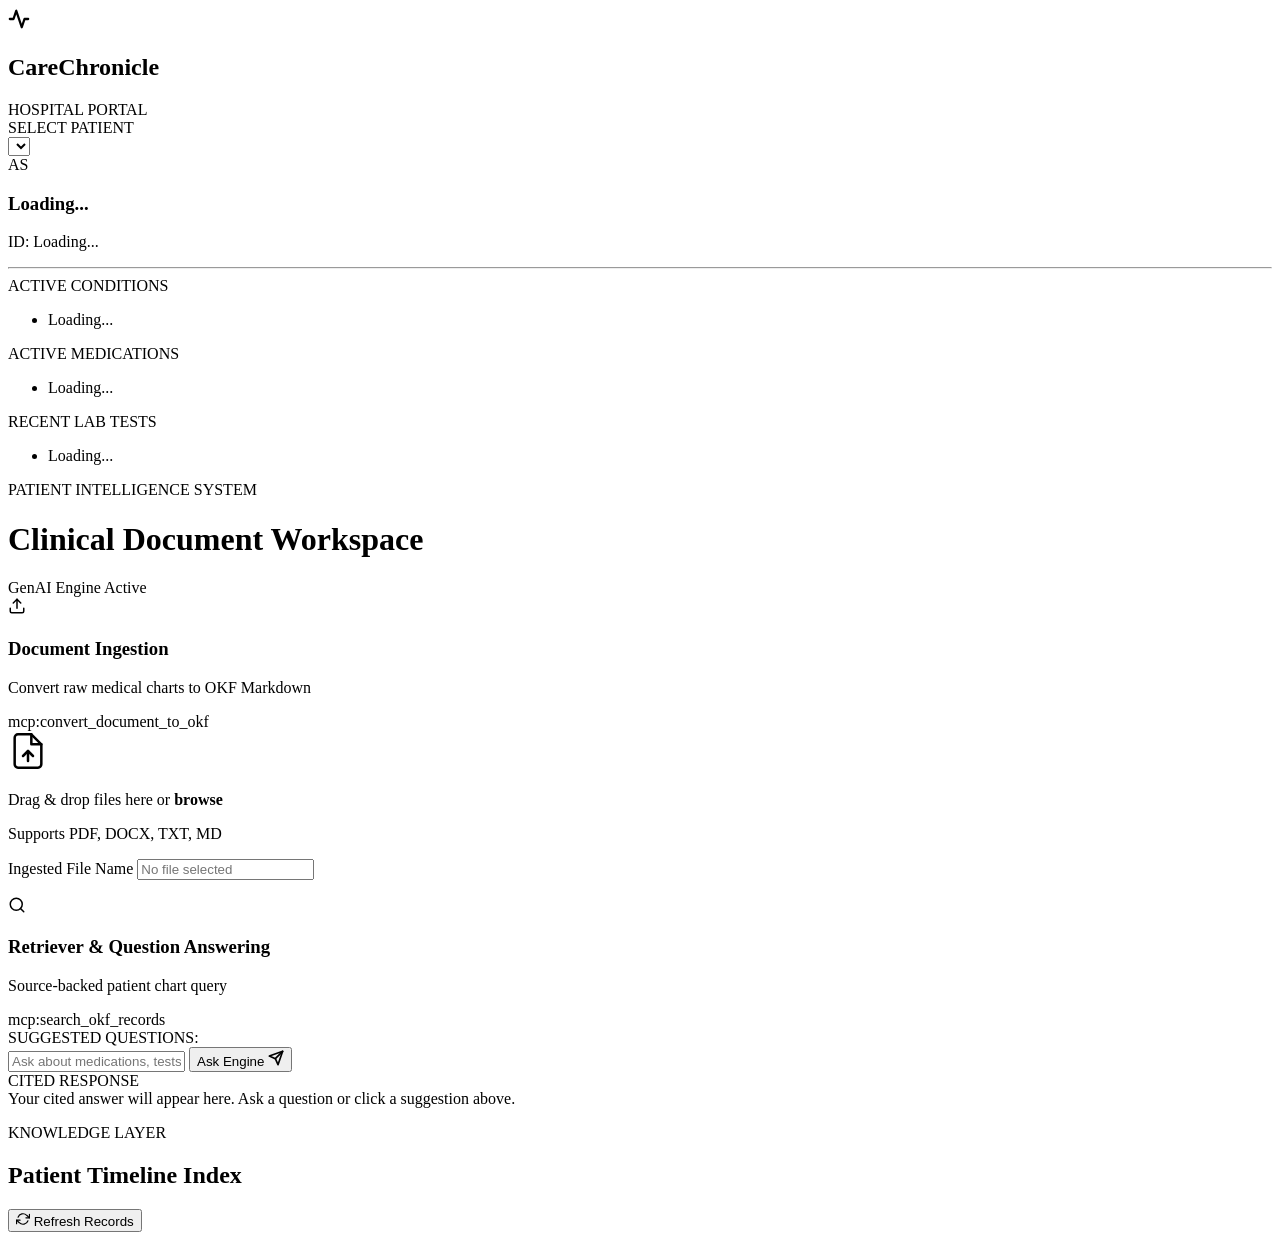
==== public/index.html @ 643500c2 "Initial commit" ====
<!doctype html>
<html lang="en">
  <head>
    <meta charset="UTF-8" />
    <meta name="viewport" content="width=device-width, initial-scale=1.0" />
    <title>CareChronicle — Patient Record Intelligence</title>
    <link rel="stylesheet" href="/styles.css" />
    <!-- Fonts -->
    <link rel="preconnect" href="https://fonts.googleapis.com">
    <link rel="preconnect" href="https://fonts.gstatic.com" crossorigin>
    <link href="https://fonts.googleapis.com/css2?family=Plus+Jakarta+Sans:wght@400;500;600;700;800&family=JetBrains+Mono:wght@400;500&display=swap" rel="stylesheet">
  </head>
  <body>
    <!-- App Container -->
    <div class="app-layout">
      <!-- Sidebar / Patient Panel -->
      <aside class="sidebar">
        <div class="brand">
          <div class="brand-logo">
            <svg viewBox="0 0 24 24" width="22" height="22" stroke="currentColor" stroke-width="2.5" fill="none" stroke-linecap="round" stroke-linejoin="round"><path d="M22 12h-4l-3 9L9 3l-3 9H2"/></svg>
          </div>
          <div>
            <h2>CareChronicle</h2>
            <span class="badge badge-primary">HOSPITAL PORTAL</span>
          </div>
        </div>

        <div class="patient-selector-wrapper">
          <label for="patient-select">SELECT PATIENT</label>
          <div class="select-container">
            <select id="patient-select">
              <!-- Dynamically Populated -->
            </select>
          </div>
        </div>

        <!-- Patient Profile Card (The LLM Wiki Indexer output) -->
        <div class="profile-card">
          <div class="profile-header">
            <div class="avatar" id="patient-avatar">AS</div>
            <div>
              <h3 id="patient-name">Loading...</h3>
              <p id="patient-id-label">ID: Loading...</p>
            </div>
          </div>
          
          <hr class="divider" />

          <div class="profile-section">
            <span class="section-label">ACTIVE CONDITIONS</span>
            <ul class="profile-list" id="patient-conditions">
              <li>Loading...</li>
            </ul>
          </div>

          <div class="profile-section">
            <span class="section-label">ACTIVE MEDICATIONS</span>
            <ul class="profile-list" id="patient-medications">
              <li>Loading...</li>
            </ul>
          </div>

          <div class="profile-section">
            <span class="section-label">RECENT LAB TESTS</span>
            <ul class="profile-list" id="patient-tests">
              <li>Loading...</li>
            </ul>
          </div>
        </div>
      </aside>

      <!-- Main Workspace -->
      <main class="main-content">
        <!-- Top bar / Hero -->
        <header class="header-bar">
          <div>
            <p class="eyebrow">PATIENT INTELLIGENCE SYSTEM</p>
            <h1>Clinical Document Workspace</h1>
          </div>
          <div class="system-status">
            <span class="status-dot online"></span>
            <span id="gemini-status">GenAI Engine Active</span>
          </div>
        </header>

        <!-- Dynamic Grid -->
        <div class="workspace-grid">
          
          <!-- Ingestion Panel -->
          <section class="card panel">
            <div class="card-header">
              <div class="card-icon">
                <svg viewBox="0 0 24 24" width="18" height="18" stroke="currentColor" stroke-width="2" fill="none" stroke-linecap="round" stroke-linejoin="round"><path d="M21 15v4a2 2 0 0 1-2 2H5a2 2 0 0 1-2-2v-4"/><polyline points="17 8 12 3 7 8"/><line x1="12" y1="3" x2="12" y2="15"/></svg>
              </div>
              <div>
                <h3>Document Ingestion</h3>
                <p class="card-subtitle">Convert raw medical charts to OKF Markdown</p>
              </div>
              <span class="tool-pill">mcp:convert_document_to_okf</span>
            </div>

            <!-- Drag and Drop Zone -->
            <div class="drop-zone" id="drop-zone">
              <input type="file" id="file-picker" accept=".pdf,.docx,.txt,.md" style="display: none;" />
              <div class="drop-icon">
                <svg viewBox="0 0 24 24" width="40" height="40" stroke="currentColor" stroke-width="1.5" fill="none" stroke-linecap="round" stroke-linejoin="round"><path d="M14 2H6a2 2 0 0 0-2 2v16a2 2 0 0 0 2 2h12a2 2 0 0 0 2-2V8z"/><polyline points="14 2 14 8 20 8"/><line x1="12" y1="18" x2="12" y2="12"/><polyline points="9 15 12 12 15 15"/></svg>
              </div>
              <p class="drop-text">Drag & drop files here or <strong>browse</strong></p>
              <p class="drop-subtext">Supports PDF, DOCX, TXT, MD</p>
            </div>

            <div class="form-group">
              <label for="filename">Ingested File Name</label>
              <input id="filename" placeholder="No file selected" readonly />
            </div>

            <div class="ingest-steps" id="ingest-steps" style="display: none;">
              <div class="step-item" id="step-ocr">
                <span class="step-spinner"></span>
                <span>Extracting document text...</span>
              </div>
              <div class="step-item" id="step-okf">
                <span class="step-spinner"></span>
                <span>Building OKF Markdown structure...</span>
              </div>
              <div class="step-item" id="step-db">
                <span class="step-spinner"></span>
                <span>Re-indexing Patient Timeline...</span>
              </div>
            </div>

            <p id="convert-status" class="status-msg" aria-live="polite"></p>
          </section>

          <!-- Q&A Panel -->
          <section class="card panel">
            <div class="card-header">
              <div class="card-icon">
                <svg viewBox="0 0 24 24" width="18" height="18" stroke="currentColor" stroke-width="2" fill="none" stroke-linecap="round" stroke-linejoin="round"><circle cx="11" cy="11" r="8"/><line x1="21" y1="21" x2="16.65" y2="16.65"/></svg>
              </div>
              <div>
                <h3>Retriever & Question Answering</h3>
                <p class="card-subtitle">Source-backed patient chart query</p>
              </div>
              <span class="tool-pill">mcp:search_okf_records</span>
            </div>

            <div class="suggestions-container">
              <span class="suggestions-label">SUGGESTED QUESTIONS:</span>
              <div class="suggestions" id="suggestions-box">
                <!-- Dynamically Populated -->
              </div>
            </div>

            <div class="search-box">
              <input id="query" placeholder="Ask about medications, tests, clinical summaries..." />
              <button id="ask-button">
                <span>Ask Engine</span>
                <svg viewBox="0 0 24 24" width="16" height="16" stroke="currentColor" stroke-width="2.5" fill="none" stroke-linecap="round" stroke-linejoin="round"><line x1="22" y1="2" x2="11" y2="13"/><polygon points="22 2 15 22 11 13 2 9 22 2"/></svg>
              </button>
            </div>

            <!-- Answer display -->
            <div id="answer-container" class="answer-box empty">
              <div class="answer-header">
                <span class="badge badge-success">CITED RESPONSE</span>
              </div>
              <div id="answer" class="answer-content">
                Your cited answer will appear here. Ask a question or click a suggestion above.
              </div>
              
              <div id="safety-card" class="safety-disclaimer" style="display: none;">
                <div class="safety-icon">
                  <svg viewBox="0 0 24 24" width="14" height="14" stroke="currentColor" stroke-width="2.5" fill="none" stroke-linecap="round" stroke-linejoin="round"><path d="M10.29 3.86L1.82 18a2 2 0 0 0 1.71 3h16.94a2 2 0 0 0 1.71-3L13.71 3.86a2 2 0 0 0-3.42 0z"/><line x1="12" y1="9" x2="12" y2="13"/><line x1="12" y1="17" x2="12.01" y2="17"/></svg>
                </div>
                <div id="safety-text">This is a summary.</div>
              </div>

              <!-- Citations -->
              <div id="sources-wrapper" style="display: none;">
                <span class="sources-title">CITED OKF RECORDS:</span>
                <ul class="sources-list" id="sources-list"></ul>
              </div>
            </div>
          </section>
        </div>

        <!-- Knowledge Layer / Timeline -->
        <section class="card timeline-section">
          <div class="timeline-header">
            <div>
              <p class="eyebrow">KNOWLEDGE LAYER</p>
              <h2>Patient Timeline Index</h2>
            </div>
            <button id="refresh-button" class="btn btn-secondary">
              <svg viewBox="0 0 24 24" width="14" height="14" stroke="currentColor" stroke-width="2" fill="none" stroke-linecap="round" stroke-linejoin="round"><path d="M23 4v6h-6"/><path d="M1 20v-6h6"/><path d="M3.51 9a9 9 0 0 1 14.85-3.36L23 10M1 14l4.64 4.36A9 9 0 0 0 20.49 15"/></svg>
              <span>Refresh Records</span>
            </button>
          </div>
          
          <div id="timeline" class="timeline-container">
            <!-- Dynamically Populated -->
          </div>
        </section>
      </main>
    </div>

    <!-- Record View Modal -->
    <div class="modal" id="record-modal" style="display: none;">
      <div class="modal-content">
        <div class="modal-header">
          <h3 id="modal-title">Record Preview</h3>
          <button class="close-btn" id="close-modal">&times;</button>
        </div>
        <div class="modal-body">
          <pre><code id="modal-code" class="language-markdown"></code></pre>
        </div>
      </div>
    </div>

    <script src="/app.js"></script>
  </body>
</html>
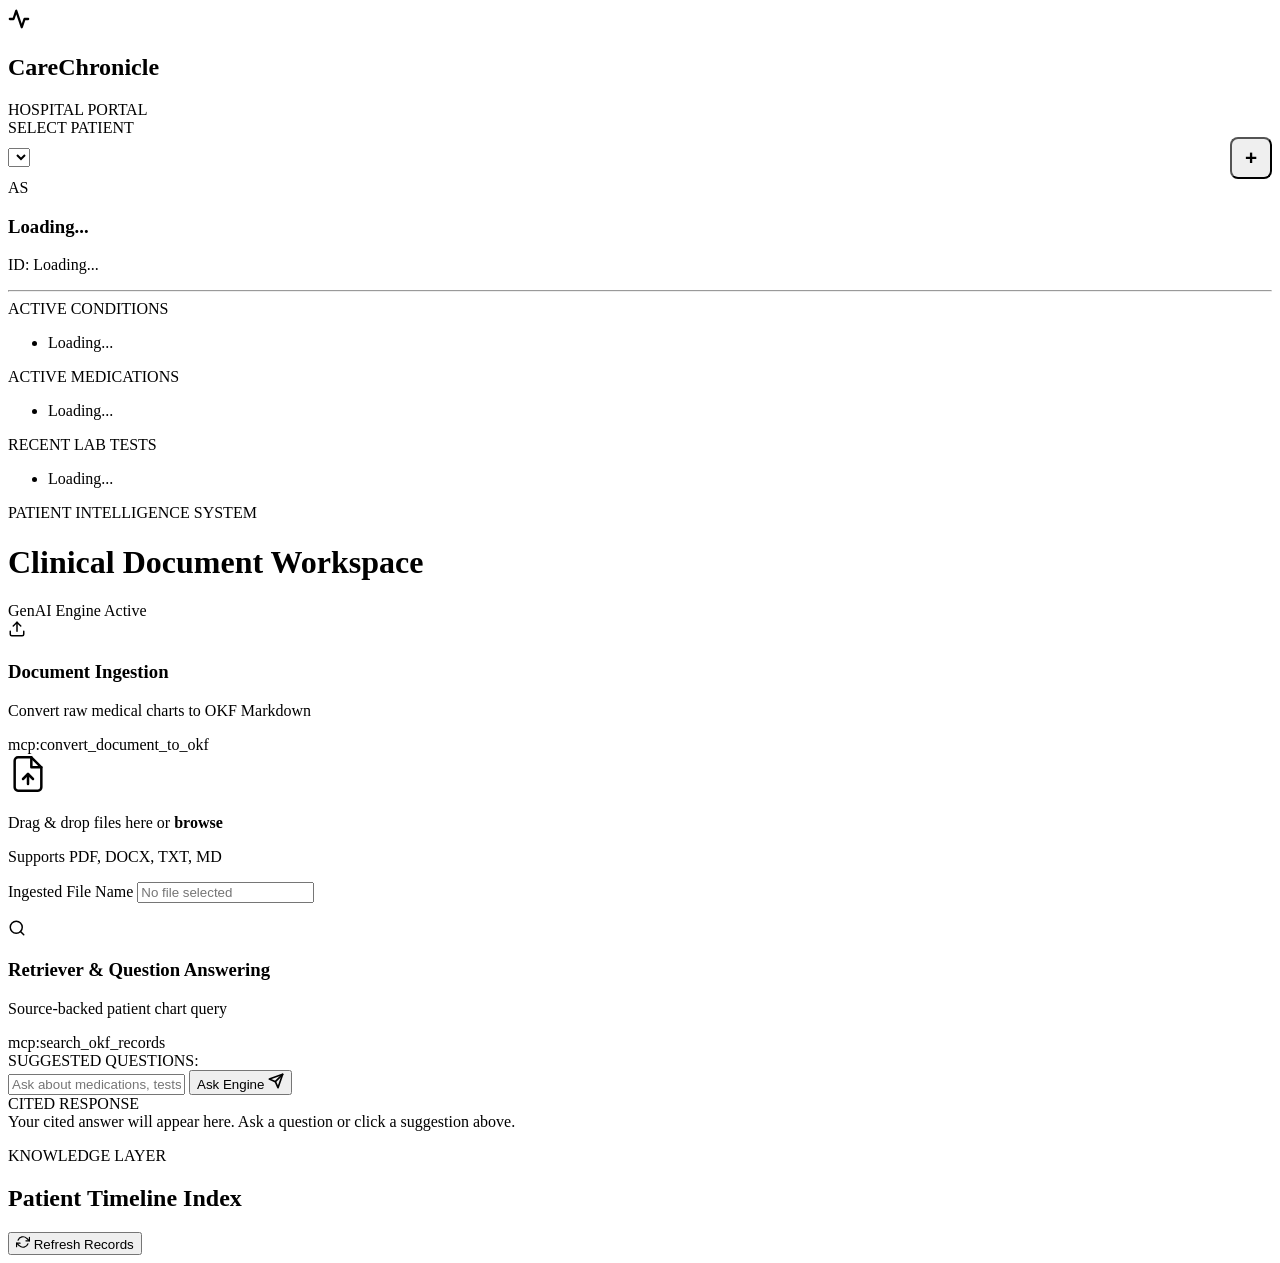
==== commit 1616623f: "feat: implement dynamic new patient registration via UI modal" ====
--- a/public/index.html
+++ b/public/index.html
@@ -27,12 +27,16 @@
 
         <div class="patient-selector-wrapper">
           <label for="patient-select">SELECT PATIENT</label>
-          <div class="select-container">
-            <select id="patient-select">
-              <!-- Dynamically Populated -->
-            </select>
-          </div>
-        </div>
+          <div class="select-row" style="display: flex; gap: 8px; align-items: center;">
+            <div class="select-container" style="flex: 1;">
+              <select id="patient-select">
+                <!-- Dynamically Populated -->
+              </select>
+            </div>
+            <button id="new-patient-btn" class="btn btn-accent" style="padding: 0; width: 42px; height: 42px; display: flex; align-items: center; justify-content: center; font-size: 1.3rem; font-weight: 700; border-radius: 8px; cursor: pointer;" title="Register New Patient">+</button>
+          </div>
+        </div>
+
 
         <!-- Patient Profile Card (The LLM Wiki Indexer output) -->
         <div class="profile-card">
@@ -218,6 +222,27 @@
       </div>
     </div>
 
+    <!-- New Patient Modal -->
+    <div class="modal" id="new-patient-modal" style="display: none;">
+      <div class="modal-content" style="max-width: 420px;">
+        <div class="modal-header">
+          <h3>Register New Patient</h3>
+          <button class="close-btn" id="close-new-patient-modal">&times;</button>
+        </div>
+        <div class="modal-body" style="padding: 20px;">
+          <div style="margin-bottom: 16px;">
+            <label for="new-patient-name" style="display: block; font-size: 0.75rem; color: var(--text-muted); font-weight: 700; text-transform: uppercase; margin-bottom: 8px; letter-spacing: 0.05em;">Full Patient Name</label>
+            <input id="new-patient-name" style="width: 100%; padding: 12px; background: rgba(255, 255, 255, 0.03); border: 1px solid var(--border-color); border-radius: 8px; color: var(--text-main); font-family: var(--font-sans); font-size: 0.9rem; transition: var(--transition-smooth);" placeholder="e.g. Arjun Verma" />
+          </div>
+          <p id="new-patient-status" style="font-size: 0.8rem; min-height: 1.2em; margin-bottom: 16px; transition: var(--transition-smooth);"></p>
+          <button id="create-patient-btn" class="btn btn-primary" style="width: 100%; display: flex; justify-content: center; align-items: center; gap: 8px; font-weight: 600;">
+            <span>Create Patient Profile</span>
+          </button>
+        </div>
+      </div>
+    </div>
+
+
     <script src="/app.js"></script>
   </body>
 </html>
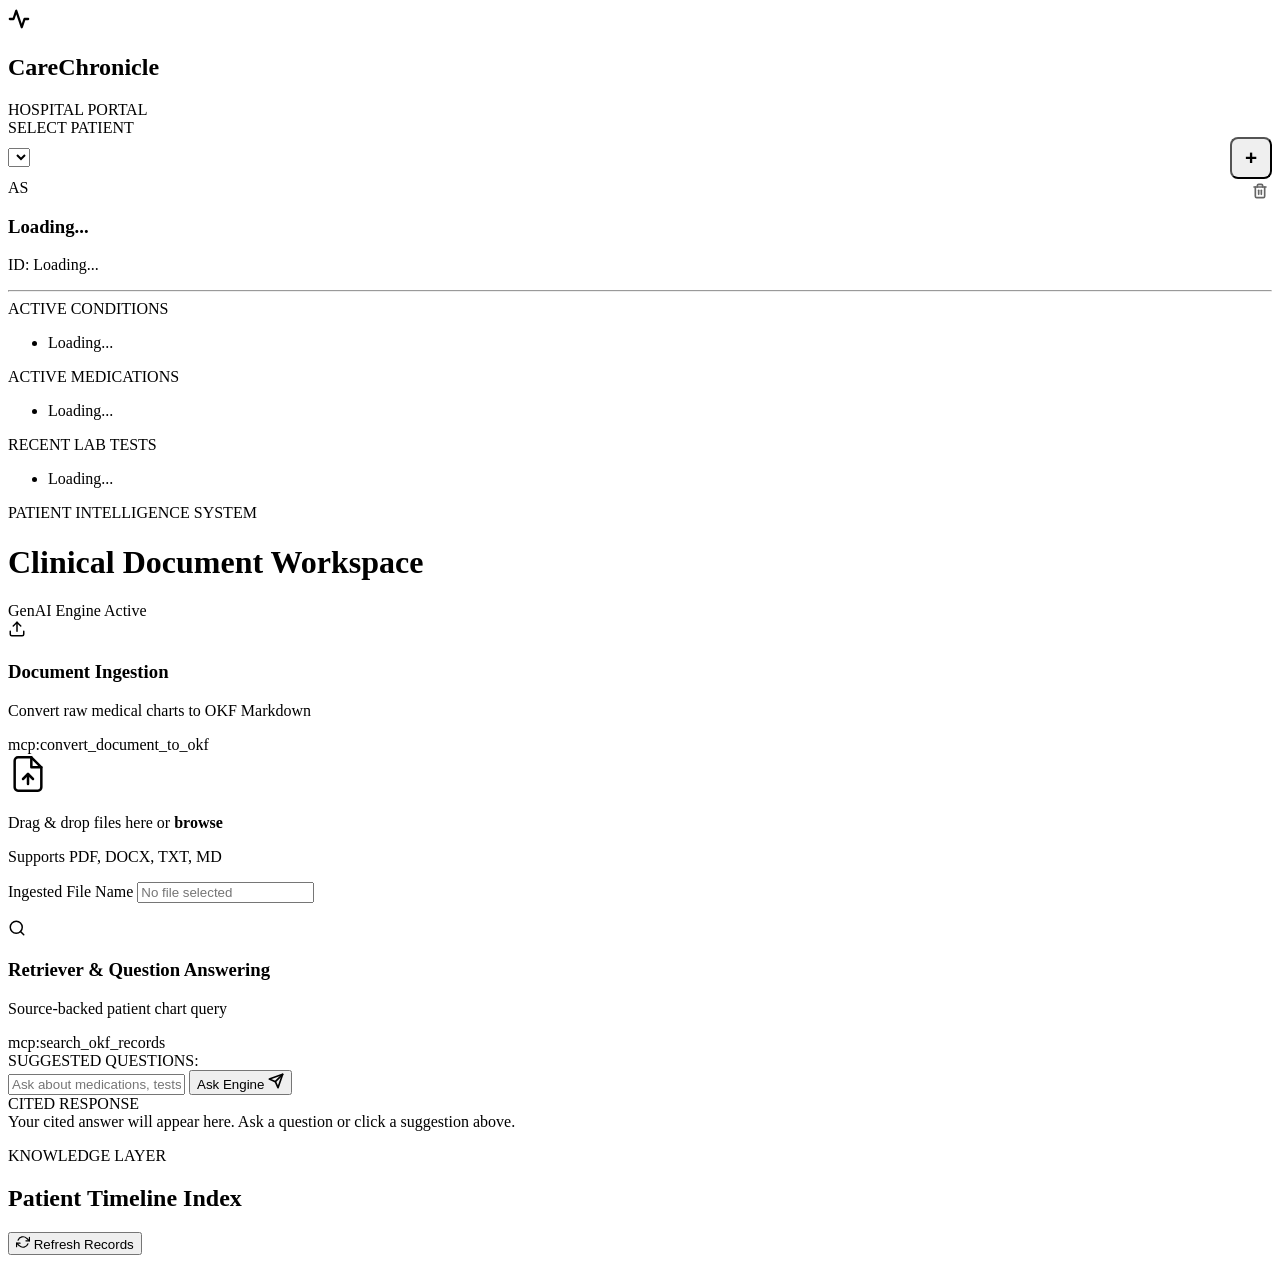
==== commit 968f8f0c: "feat: implement patient deletion in API and frontend with trash icon and confirm dialog" ====
--- a/public/index.html
+++ b/public/index.html
@@ -40,13 +40,17 @@
 
         <!-- Patient Profile Card (The LLM Wiki Indexer output) -->
         <div class="profile-card">
-          <div class="profile-header">
+          <div class="profile-header" style="position: relative; width: 100%;">
             <div class="avatar" id="patient-avatar">AS</div>
-            <div>
+            <div style="flex-grow: 1;">
               <h3 id="patient-name">Loading...</h3>
               <p id="patient-id-label">ID: Loading...</p>
             </div>
-          </div>
+            <button id="delete-patient-btn" title="Delete Patient" style="position: absolute; right: 0; top: 0; background: none; border: 0; color: var(--text-danger); opacity: 0.6; cursor: pointer; transition: var(--transition-smooth); font-size: 1.1rem; display: flex; align-items: center; justify-content: center; padding: 4px;">
+              <svg viewBox="0 0 24 24" width="16" height="16" stroke="currentColor" stroke-width="2.5" fill="none" stroke-linecap="round" stroke-linejoin="round"><polyline points="3 6 5 6 21 6"/><path d="M19 6v14a2 2 0 0 1-2 2H7a2 2 0 0 1-2-2V6m3 0V4a2 2 0 0 1 2-2h4a2 2 0 0 1 2 2v2"/><line x1="10" y1="11" x2="10" y2="17"/><line x1="14" y1="11" x2="14" y2="17"/></svg>
+            </button>
+          </div>
+
           
           <hr class="divider" />
 
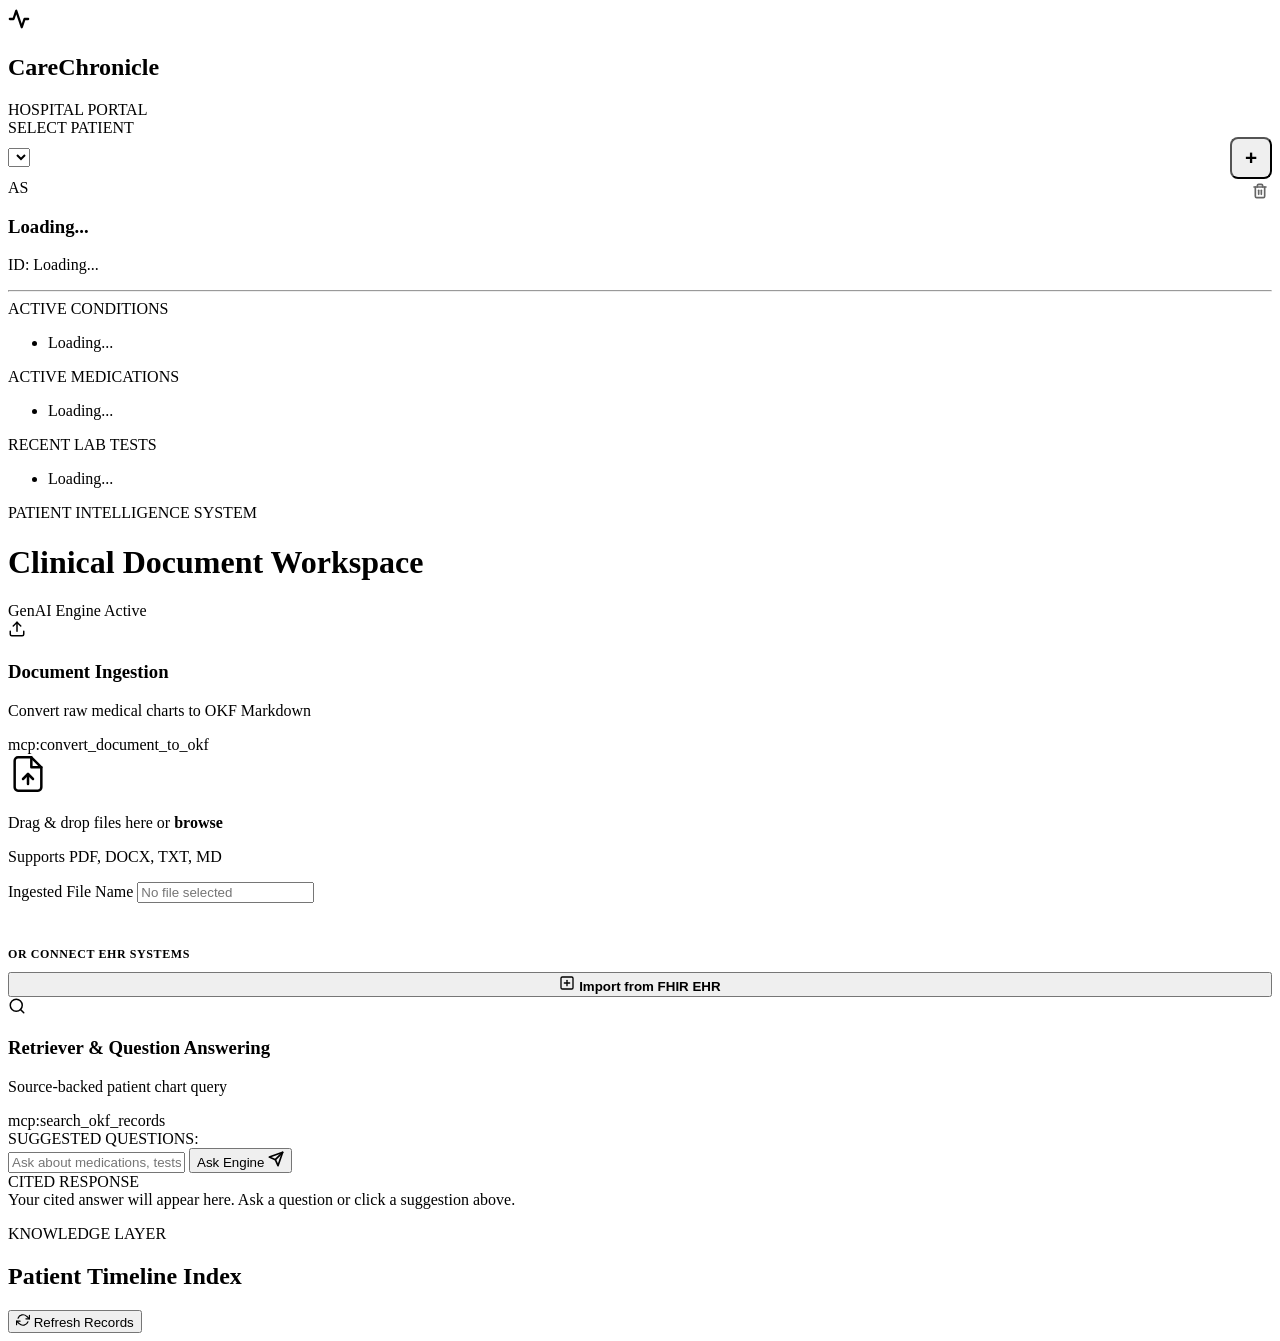
==== commit 77a7ee3c: "feat: implement hospital readiness upgrades (Ollama local RAG, OCR fallback, LLM clinical NER, FHIR " ====
--- a/public/index.html
+++ b/public/index.html
@@ -138,7 +138,16 @@
             </div>
 
             <p id="convert-status" class="status-msg" aria-live="polite"></p>
+
+            <div style="border-top: 1px solid var(--border-color); padding-top: 16px; display: flex; flex-direction: column; gap: 8px;">
+              <p style="font-size: 0.75rem; color: var(--text-muted); font-weight: 600; text-transform: uppercase; letter-spacing: 0.05em; margin-bottom: 2px;">Or Connect EHR Systems</p>
+              <button id="fhir-import-btn" class="btn" style="width: 100%; justify-content: center; font-weight: 600; gap: 8px;">
+                <svg viewBox="0 0 24 24" width="16" height="16" stroke="currentColor" stroke-width="2" fill="none" stroke-linecap="round" stroke-linejoin="round" style="color: var(--accent-secondary);"><rect x="3" y="3" width="18" height="18" rx="2" ry="2"/><line x1="12" y1="8" x2="12" y2="16"/><line x1="8" y1="12" x2="16" y2="12"/></svg>
+                <span>Import from FHIR EHR</span>
+              </button>
+            </div>
           </section>
+
 
           <!-- Q&A Panel -->
           <section class="card panel">
@@ -246,6 +255,31 @@
       </div>
     </div>
 
+    <!-- FHIR Import Modal -->
+    <div class="modal" id="fhir-import-modal" style="display: none;">
+      <div class="modal-content" style="max-width: 460px;">
+        <div class="modal-header">
+          <h3>Import Patient EHR Records</h3>
+          <button class="close-btn" id="close-fhir-modal">&times;</button>
+        </div>
+        <div class="modal-body" style="padding: 20px;">
+          <div style="margin-bottom: 16px;">
+            <label for="fhir-base-url" style="display: block; font-size: 0.75rem; color: var(--text-muted); font-weight: 700; text-transform: uppercase; margin-bottom: 8px; letter-spacing: 0.05em;">FHIR Server Base URL</label>
+            <input id="fhir-base-url" style="width: 100%; padding: 12px; background: rgba(255, 255, 255, 0.03); border: 1px solid var(--border-color); border-radius: 8px; color: var(--text-main); font-family: var(--font-sans); font-size: 0.9rem; transition: var(--transition-smooth);" value="https://hapi.fhir.org/baseR4" placeholder="e.g. https://hapi.fhir.org/baseR4" />
+          </div>
+          <div style="margin-bottom: 16px;">
+            <label for="fhir-patient-id" style="display: block; font-size: 0.75rem; color: var(--text-muted); font-weight: 700; text-transform: uppercase; margin-bottom: 8px; letter-spacing: 0.05em;">FHIR Patient ID</label>
+            <input id="fhir-patient-id" style="width: 100%; padding: 12px; background: rgba(255, 255, 255, 0.03); border: 1px solid var(--border-color); border-radius: 8px; color: var(--text-main); font-family: var(--font-sans); font-size: 0.9rem; transition: var(--transition-smooth);" placeholder="e.g. 1000234" />
+          </div>
+          <p id="fhir-status" style="font-size: 0.8rem; min-height: 1.2em; margin-bottom: 16px; transition: var(--transition-smooth);"></p>
+          <button id="import-fhir-submit-btn" class="btn btn-primary" style="width: 100%; display: flex; justify-content: center; align-items: center; gap: 8px; font-weight: 600;">
+            <span>Start FHIR Sync</span>
+          </button>
+        </div>
+      </div>
+    </div>
+
+
 
     <script src="/app.js"></script>
   </body>
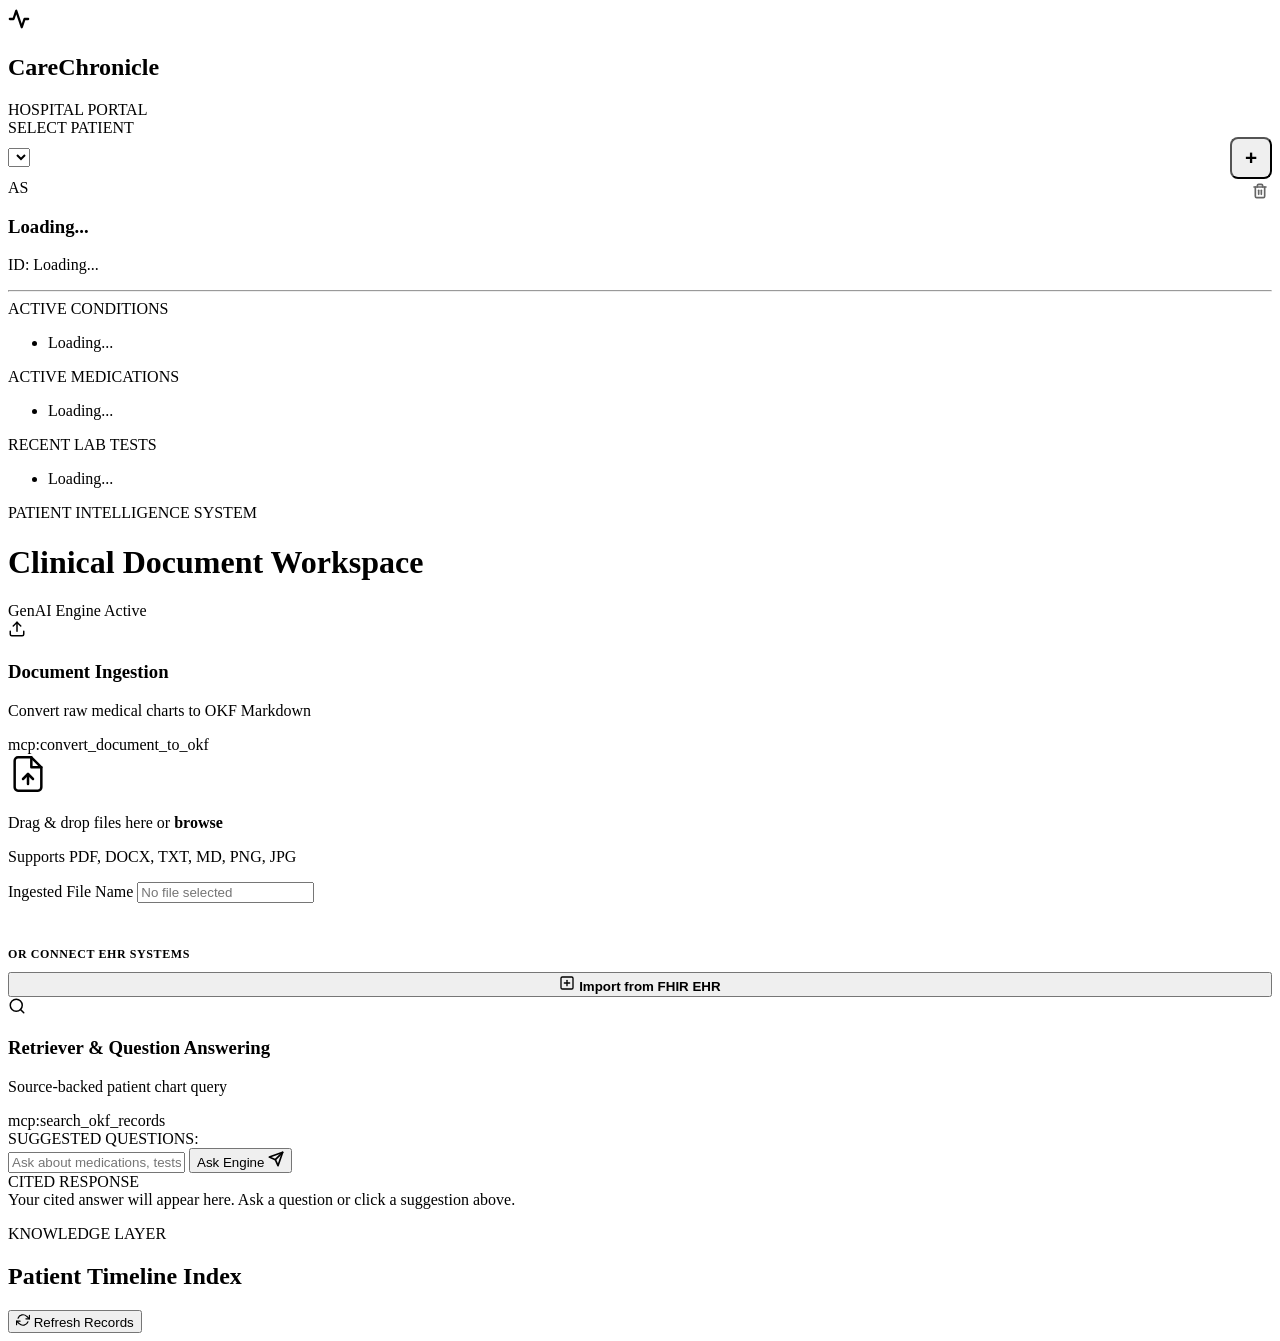
==== commit ef1764b6: "feat: add support for direct prescription image OCR ingestion (PNG, JPG)" ====
--- a/public/index.html
+++ b/public/index.html
@@ -109,12 +109,12 @@
 
             <!-- Drag and Drop Zone -->
             <div class="drop-zone" id="drop-zone">
-              <input type="file" id="file-picker" accept=".pdf,.docx,.txt,.md" style="display: none;" />
+              <input type="file" id="file-picker" accept=".pdf,.docx,.txt,.md,.png,.jpg,.jpeg" style="display: none;" />
               <div class="drop-icon">
                 <svg viewBox="0 0 24 24" width="40" height="40" stroke="currentColor" stroke-width="1.5" fill="none" stroke-linecap="round" stroke-linejoin="round"><path d="M14 2H6a2 2 0 0 0-2 2v16a2 2 0 0 0 2 2h12a2 2 0 0 0 2-2V8z"/><polyline points="14 2 14 8 20 8"/><line x1="12" y1="18" x2="12" y2="12"/><polyline points="9 15 12 12 15 15"/></svg>
               </div>
               <p class="drop-text">Drag & drop files here or <strong>browse</strong></p>
-              <p class="drop-subtext">Supports PDF, DOCX, TXT, MD</p>
+              <p class="drop-subtext">Supports PDF, DOCX, TXT, MD, PNG, JPG</p>
             </div>
 
             <div class="form-group">
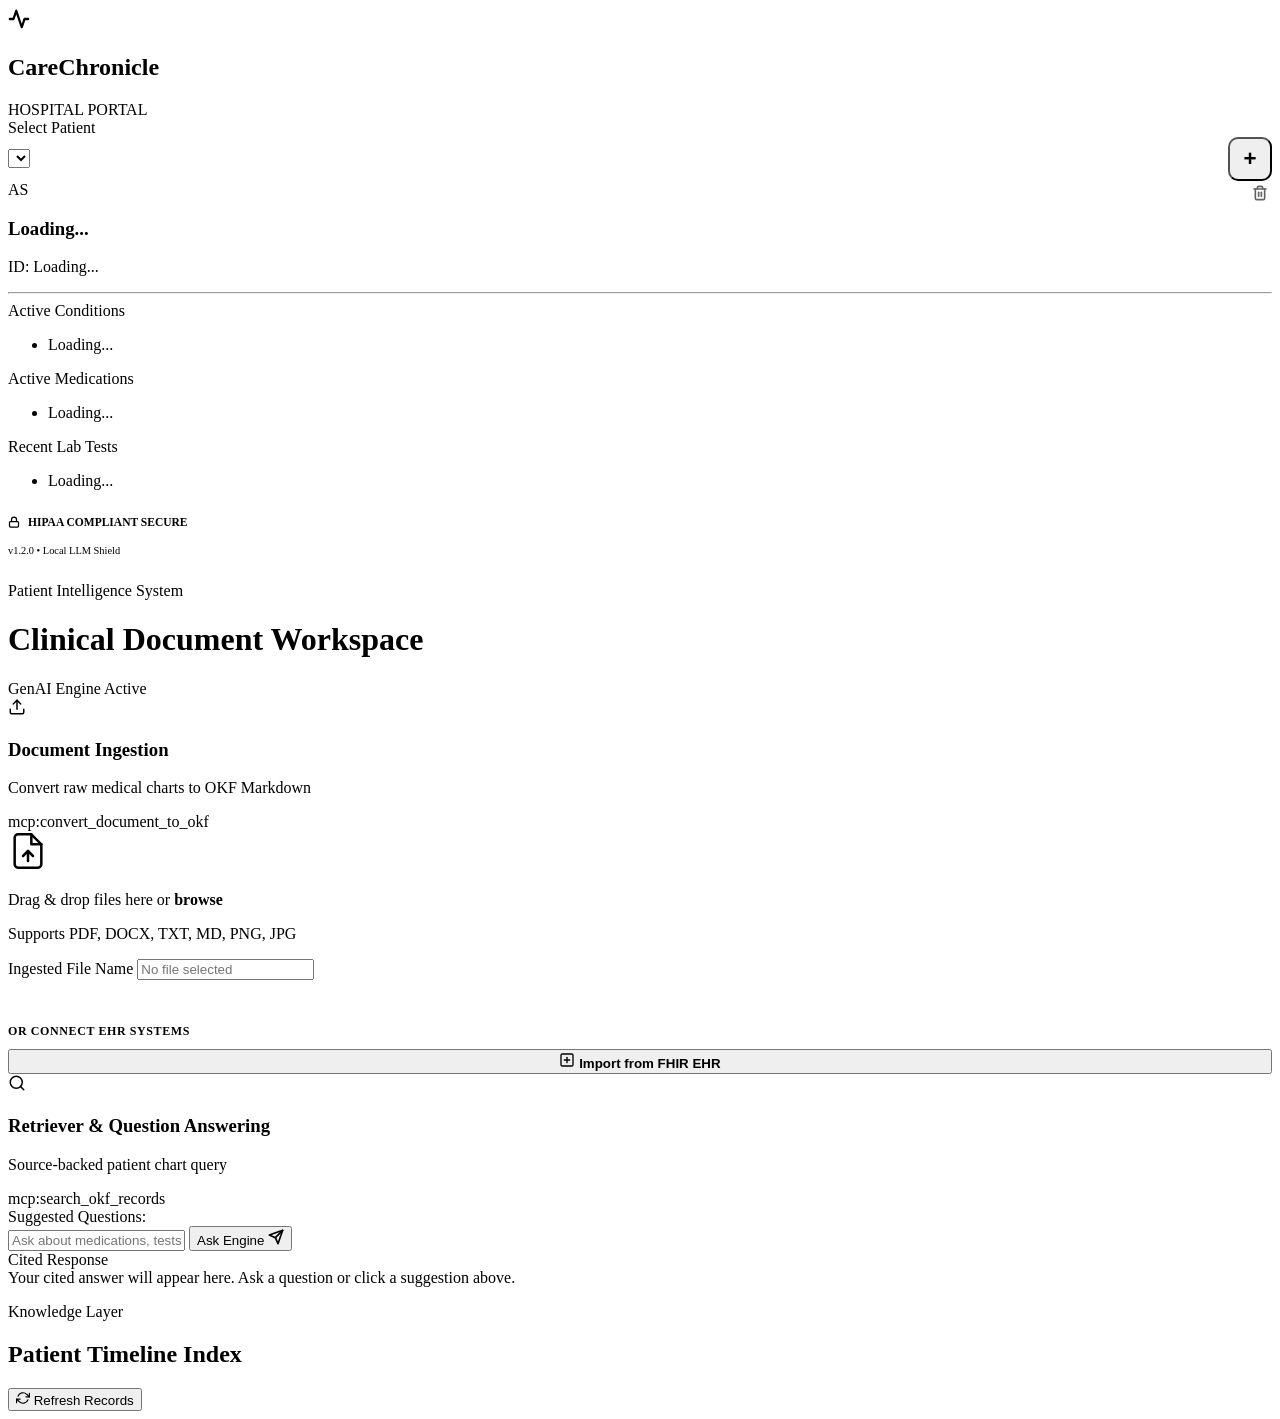
==== commit 627cc65e: "design: visual redesign of app layout, space dark clinical glassmorphism, responsive grids, custom C" ====
--- a/public/index.html
+++ b/public/index.html
@@ -26,14 +26,14 @@
         </div>
 
         <div class="patient-selector-wrapper">
-          <label for="patient-select">SELECT PATIENT</label>
+          <label for="patient-select">Select Patient</label>
           <div class="select-row" style="display: flex; gap: 8px; align-items: center;">
             <div class="select-container" style="flex: 1;">
               <select id="patient-select">
                 <!-- Dynamically Populated -->
               </select>
             </div>
-            <button id="new-patient-btn" class="btn btn-accent" style="padding: 0; width: 42px; height: 42px; display: flex; align-items: center; justify-content: center; font-size: 1.3rem; font-weight: 700; border-radius: 8px; cursor: pointer;" title="Register New Patient">+</button>
+            <button id="new-patient-btn" class="btn btn-accent" style="padding: 0; width: 44px; height: 44px; display: flex; align-items: center; justify-content: center; font-size: 1.4rem; font-weight: 700; border-radius: 10px; cursor: pointer;" title="Register New Patient">+</button>
           </div>
         </div>
 
@@ -51,29 +51,36 @@
             </button>
           </div>
 
-          
           <hr class="divider" />
 
           <div class="profile-section">
-            <span class="section-label">ACTIVE CONDITIONS</span>
+            <span class="section-label">Active Conditions</span>
             <ul class="profile-list" id="patient-conditions">
               <li>Loading...</li>
             </ul>
           </div>
 
           <div class="profile-section">
-            <span class="section-label">ACTIVE MEDICATIONS</span>
+            <span class="section-label">Active Medications</span>
             <ul class="profile-list" id="patient-medications">
               <li>Loading...</li>
             </ul>
           </div>
 
           <div class="profile-section">
-            <span class="section-label">RECENT LAB TESTS</span>
+            <span class="section-label">Recent Lab Tests</span>
             <ul class="profile-list" id="patient-tests">
               <li>Loading...</li>
             </ul>
           </div>
+        </div>
+        
+        <div style="margin-top: auto; display: flex; flex-direction: column; gap: 6px; padding-top: 10px;">
+          <div style="display: flex; align-items: center; gap: 8px; font-size: 0.72rem; color: var(--text-muted); font-weight: 600;">
+            <svg viewBox="0 0 24 24" width="12" height="12" stroke="currentColor" stroke-width="2.5" fill="none" style="color: var(--text-safe);"><rect x="3" y="11" width="18" height="11" rx="2" ry="2"/><path d="M7 11V7a5 5 0 0 1 10 0v4"/></svg>
+            <span>HIPAA COMPLIANT SECURE</span>
+          </div>
+          <p style="font-size: 0.65rem; color: var(--text-muted); font-family: var(--font-mono);">v1.2.0 • Local LLM Shield</p>
         </div>
       </aside>
 
@@ -82,7 +89,7 @@
         <!-- Top bar / Hero -->
         <header class="header-bar">
           <div>
-            <p class="eyebrow">PATIENT INTELLIGENCE SYSTEM</p>
+            <p class="eyebrow">Patient Intelligence System</p>
             <h1>Clinical Document Workspace</h1>
           </div>
           <div class="system-status">
@@ -163,7 +170,7 @@
             </div>
 
             <div class="suggestions-container">
-              <span class="suggestions-label">SUGGESTED QUESTIONS:</span>
+              <span class="suggestions-label">Suggested Questions:</span>
               <div class="suggestions" id="suggestions-box">
                 <!-- Dynamically Populated -->
               </div>
@@ -180,7 +187,7 @@
             <!-- Answer display -->
             <div id="answer-container" class="answer-box empty">
               <div class="answer-header">
-                <span class="badge badge-success">CITED RESPONSE</span>
+                <span class="badge badge-success">Cited Response</span>
               </div>
               <div id="answer" class="answer-content">
                 Your cited answer will appear here. Ask a question or click a suggestion above.
@@ -194,8 +201,8 @@
               </div>
 
               <!-- Citations -->
-              <div id="sources-wrapper" style="display: none;">
-                <span class="sources-title">CITED OKF RECORDS:</span>
+              <div id="sources-wrapper" class="sources-wrapper" style="display: none;">
+                <span class="sources-title">Cited OKF Records:</span>
                 <ul class="sources-list" id="sources-list"></ul>
               </div>
             </div>
@@ -206,10 +213,10 @@
         <section class="card timeline-section">
           <div class="timeline-header">
             <div>
-              <p class="eyebrow">KNOWLEDGE LAYER</p>
+              <p class="eyebrow">Knowledge Layer</p>
               <h2>Patient Timeline Index</h2>
             </div>
-            <button id="refresh-button" class="btn btn-secondary">
+            <button id="refresh-button" class="btn">
               <svg viewBox="0 0 24 24" width="14" height="14" stroke="currentColor" stroke-width="2" fill="none" stroke-linecap="round" stroke-linejoin="round"><path d="M23 4v6h-6"/><path d="M1 20v-6h6"/><path d="M3.51 9a9 9 0 0 1 14.85-3.36L23 10M1 14l4.64 4.36A9 9 0 0 0 20.49 15"/></svg>
               <span>Refresh Records</span>
             </button>
@@ -279,8 +286,6 @@
       </div>
     </div>
 
-
-
     <script src="/app.js"></script>
   </body>
 </html>
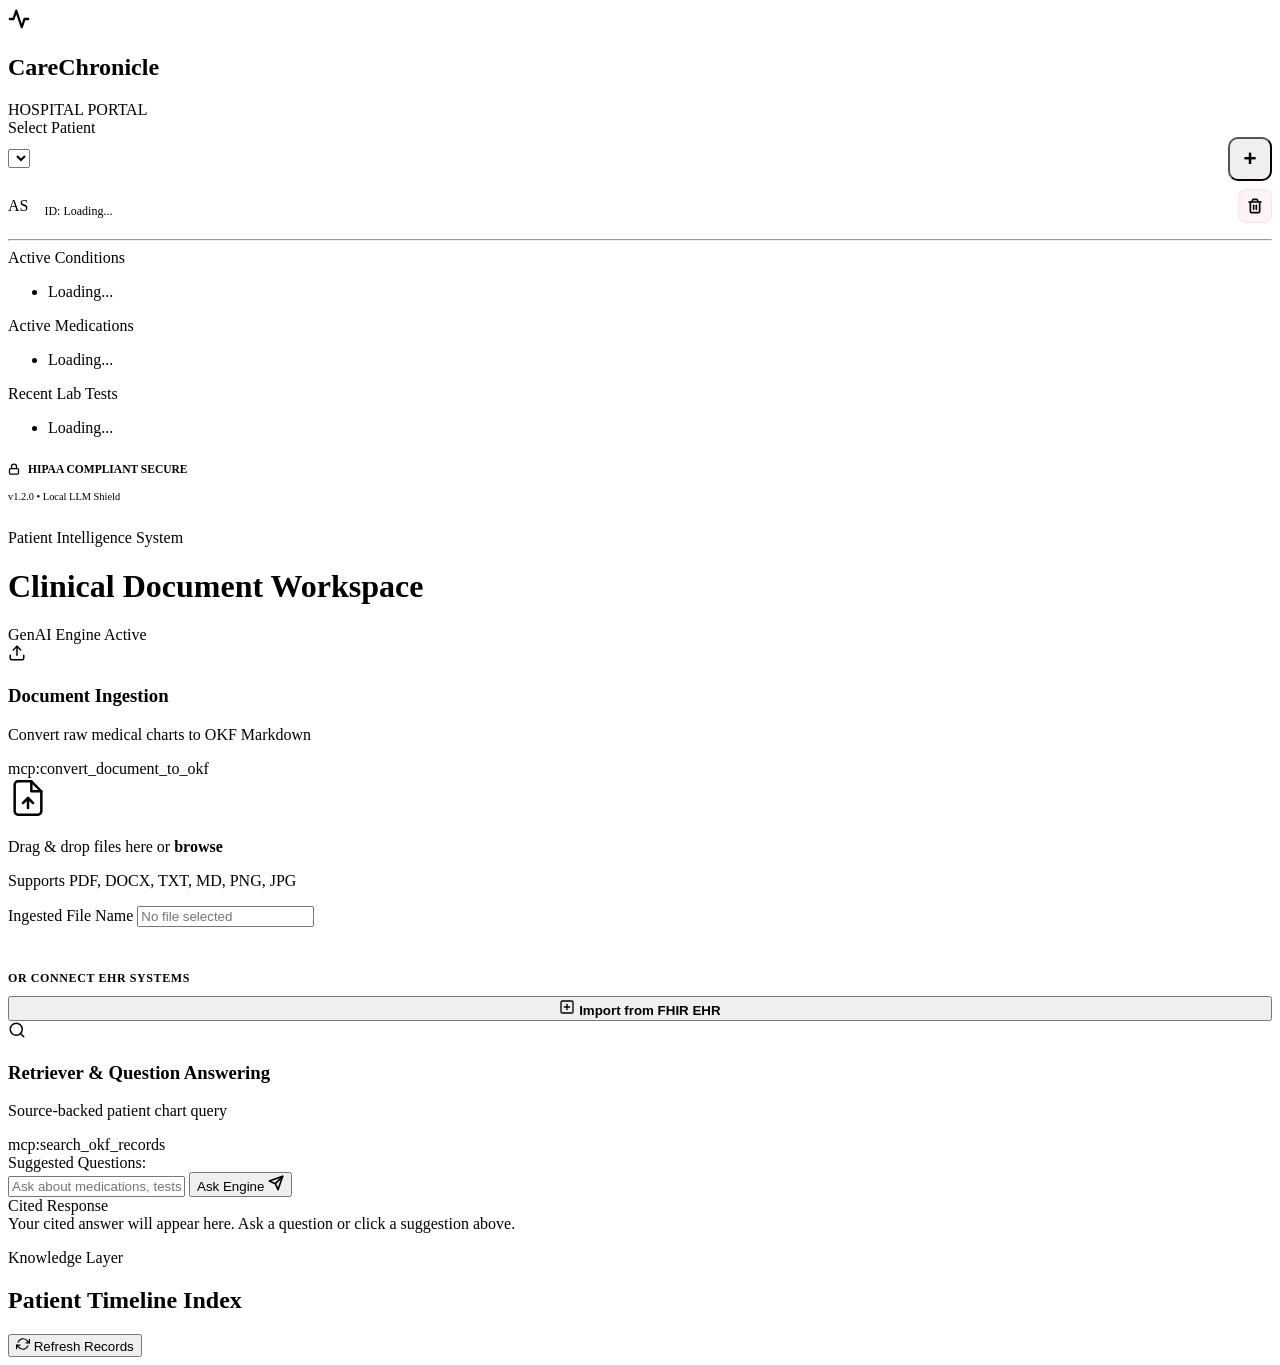
==== commit 0cebb08f: "fix: resolve delete button overlap in profile header, add cache-busting versions, and colorize all c" ====
--- a/public/index.html
+++ b/public/index.html
@@ -4,7 +4,7 @@
     <meta charset="UTF-8" />
     <meta name="viewport" content="width=device-width, initial-scale=1.0" />
     <title>CareChronicle — Patient Record Intelligence</title>
-    <link rel="stylesheet" href="/styles.css" />
+    <link rel="stylesheet" href="/styles.css?v=1.4" />
     <!-- Fonts -->
     <link rel="preconnect" href="https://fonts.googleapis.com">
     <link rel="preconnect" href="https://fonts.gstatic.com" crossorigin>
@@ -40,13 +40,15 @@
 
         <!-- Patient Profile Card (The LLM Wiki Indexer output) -->
         <div class="profile-card">
-          <div class="profile-header" style="position: relative; width: 100%;">
-            <div class="avatar" id="patient-avatar">AS</div>
-            <div style="flex-grow: 1;">
-              <h3 id="patient-name">Loading...</h3>
-              <p id="patient-id-label">ID: Loading...</p>
-            </div>
-            <button id="delete-patient-btn" title="Delete Patient" style="position: absolute; right: 0; top: 0; background: none; border: 0; color: var(--text-danger); opacity: 0.6; cursor: pointer; transition: var(--transition-smooth); font-size: 1.1rem; display: flex; align-items: center; justify-content: center; padding: 4px;">
+          <div class="profile-header" style="display: flex; align-items: center; justify-content: space-between; gap: 12px; width: 100%;">
+            <div style="display: flex; align-items: center; gap: 16px; flex: 1; min-width: 0;">
+              <div class="avatar" id="patient-avatar">AS</div>
+              <div style="min-width: 0; flex: 1;">
+                <h3 id="patient-name" style="white-space: nowrap; overflow: hidden; text-overflow: ellipsis; font-size: 1.05rem; margin: 0; color: #ffffff;">Loading...</h3>
+                <p id="patient-id-label" style="font-size: 0.75rem; color: var(--text-muted); font-family: var(--font-mono); margin-top: 3px;">ID: Loading...</p>
+              </div>
+            </div>
+            <button id="delete-patient-btn" title="Delete Patient" style="background: rgba(251, 113, 133, 0.08); border: 1px solid rgba(251, 113, 133, 0.15); color: var(--text-danger); cursor: pointer; transition: var(--transition-smooth); border-radius: 8px; display: flex; align-items: center; justify-content: center; width: 34px; height: 34px; flex-shrink: 0; outline: none;">
               <svg viewBox="0 0 24 24" width="16" height="16" stroke="currentColor" stroke-width="2.5" fill="none" stroke-linecap="round" stroke-linejoin="round"><polyline points="3 6 5 6 21 6"/><path d="M19 6v14a2 2 0 0 1-2 2H7a2 2 0 0 1-2-2V6m3 0V4a2 2 0 0 1 2-2h4a2 2 0 0 1 2 2v2"/><line x1="10" y1="11" x2="10" y2="17"/><line x1="14" y1="11" x2="14" y2="17"/></svg>
             </button>
           </div>
@@ -286,6 +288,6 @@
       </div>
     </div>
 
-    <script src="/app.js"></script>
+    <script src="/app.js?v=1.4"></script>
   </body>
 </html>
